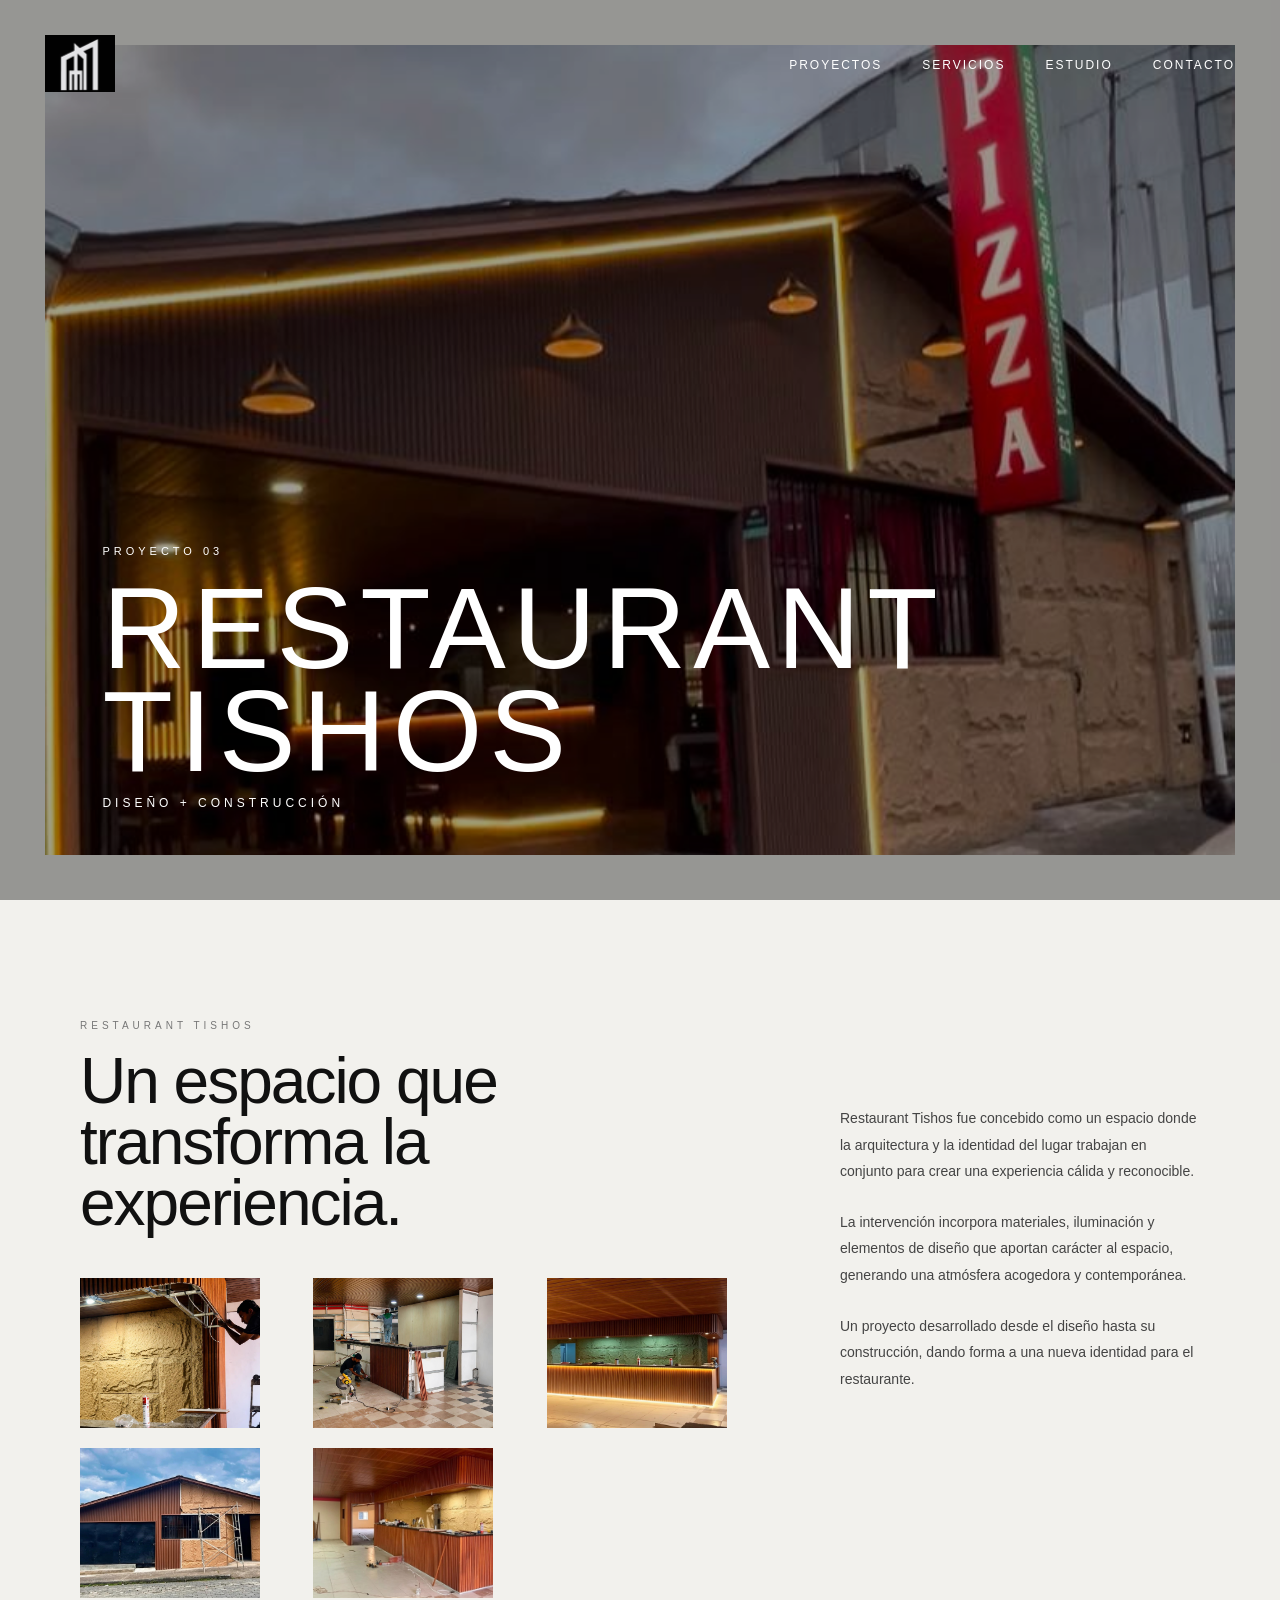
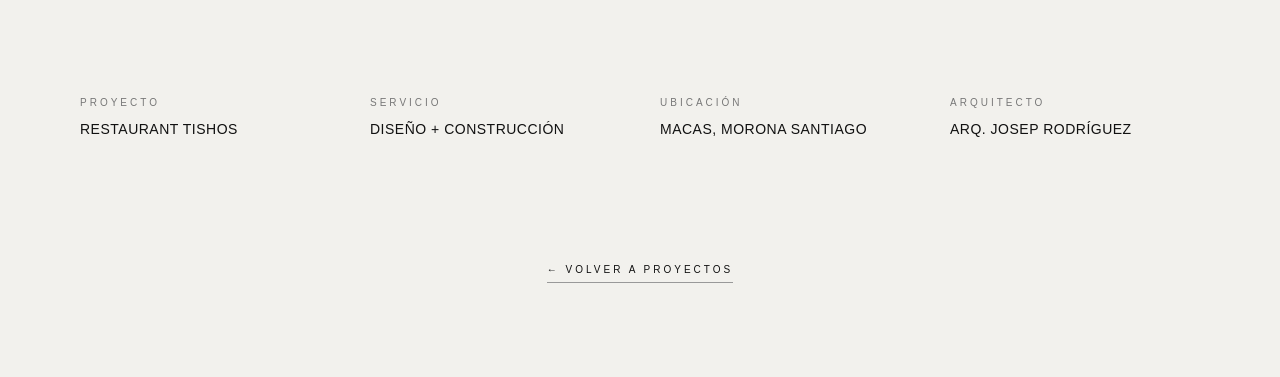
==== restaurant-tishos.html @ 7d6327d7 "Add files via upload" ====
<!DOCTYPE html>
<html lang="es">

<head>

    <meta charset="UTF-8">

    <meta name="viewport" content="width=device-width, initial-scale=1.0">

    <title>Restaurant Tishos | Elemental Studio</title>

    <link rel="stylesheet" href="styles.css">

</head>


<body class="project-page restaurant-tishos-page">


    <!-- HEADER -->

    <header class="project-header">

        <a href="index.html" class="project-logo">

            <img
                src="images/logo.png"
                alt="Elemental Studio"
            >

        </a>


        <nav>

            <a href="index.html#proyectos">
                PROYECTOS
            </a>

            <a href="index.html#servicios">
                SERVICIOS
            </a>

            <a href="index.html#estudio">
                ESTUDIO
            </a>

            <a href="index.html#contacto">
                CONTACTO
            </a>

        </nav>

    </header>


    <!-- PORTADA -->

    <main class="project-page">


        <section class="project-hero">

            <img
                src="images/restaurant-t.01.jpeg"
                alt="Restaurant Tishos - Elemental Studio"
            >

            <div class="project-hero-overlay"></div>


            <div class="project-hero-content">

                <span>
                    PROYECTO 03
                </span>

                <h1>
                    RESTAURANT TISHOS
                </h1>

                <p>
                    DISEÑO + CONSTRUCCIÓN
                </p>

            </div>

        </section>


        <!-- INTRODUCCIÓN -->

        <section class="project-description restaurant-tishos-description">


            <div class="restaurant-tishos-left">


                <div class="project-description-title">

                    <span>
                        RESTAURANT TISHOS
                    </span>

                    <h2>
                        Un espacio que
                        transforma la experiencia.
                    </h2>

                </div>


                <!-- 3 FOTOGRAFÍAS -->

                <div class="restaurant-tishos-gallery">


                    <div class="gallery-image">

                        <img
                            src="images/restaurant-t.02.jpeg"
                            alt="Restaurant Tishos - Fotografía 02"
                        >

                    </div>


                    <div class="gallery-image">

                        <img
                            src="images/restaurant-t.03.jpeg"
                            alt="Restaurant Tishos - Fotografía 03"
                        >

                    </div>


                    <div class="gallery-image">

                        <img
                            src="images/restaurant-t.04.jpg"
                            alt="Restaurant Tishos - Fotografía 04"
                        >

                    </div>


                    <div class="gallery-image">

                        <img
                            src="images/restaurant-t.05.jpg"
                            alt="Restaurant Tishos - Fotografía 05"
                        >

                    </div>


                    <div class="gallery-image">

                        <img
                            src="images/restaurant-t.06.jpg"
                            alt="Restaurant Tishos - Fotografía 06"
                        >

                    </div>

                </div>

            </div>


            <!-- TEXTO -->

            <div class="project-description-text">

                <p>
                    Restaurant Tishos fue concebido como un espacio
                    donde la arquitectura y la identidad del lugar
                    trabajan en conjunto para crear una experiencia
                    cálida y reconocible.
                </p>

                <p>
                    La intervención incorpora materiales, iluminación
                    y elementos de diseño que aportan carácter al
                    espacio, generando una atmósfera acogedora y
                    contemporánea.
                </p>

                <p>
                    Un proyecto desarrollado desde el diseño hasta
                    su construcción, dando forma a una nueva identidad
                    para el restaurante.
                </p>

            </div>


        </section>


        <!-- DATOS DEL PROYECTO -->

<section class="project-details">

    <div>

        <span>
            PROYECTO
        </span>

        <strong>
            RESTAURANT TISHOS
        </strong>

    </div>


    <div>

        <span>
            SERVICIO
        </span>

        <strong>
            DISEÑO + CONSTRUCCIÓN
        </strong>

    </div>


    <div>

        <span>
            UBICACIÓN
        </span>

        <strong>
            MACAS, MORONA SANTIAGO
        </strong>

    </div>


    <div>

        <span>
            ARQUITECTO
        </span>

        <strong>
            ARQ. JOSEP RODRÍGUEZ
        </strong>

    </div>

</section>


        <!-- VOLVER -->

        <section class="project-back">

            <a href="index.html#proyectos">
                ← VOLVER A PROYECTOS
            </a>

        </section>


    </main>


</body>

</html>
---- styles.css ----
html {
    scroll-behavior: smooth;
}
* {
    box-sizing: border-box;
}

html {
    scroll-behavior: smooth;
}

body {
    margin: 0;
    background-color: #111111;
    color: white;
    font-family: Arial, sans-serif;
}

/* =========================
   HEADER
========================= */

header {
    position: fixed;

    top: 20px;
    left: 25px;
    right: 25px;

    display: flex;
    justify-content: space-between;
    align-items: center;

    padding: 15px 20px;

    z-index: 100;

    transition: all 0.4s ease;
}

header.scrolled {
    background: rgba(242, 241, 237, 0.97);

    padding: 12px 20px;

    top: 15px;
    left: 25px;
    right: 25px;

    box-shadow: 0 8px 30px rgba(0, 0, 0, 0.08);
}

header img {
    width: 75px;

    transition: filter 0.4s ease;
}

nav {
    display: flex;
    gap: 40px;
}

nav a {
    color: white;
    text-decoration: none;

    font-size: 12px;
    letter-spacing: 2px;

    transition:
        color 0.4s ease,
        opacity 0.3s ease;
}

nav a:hover {
    opacity: 0.5;
}


/* HEADER AL HACER SCROLL */

header.scrolled nav a {
    color: #111111;
}

header.scrolled img {
    filter: brightness(0);
}


/* =========================
   HERO
========================= */

.hero {
    position: relative;

    width: 100%;
    min-height: 100vh;

    display: flex;
    justify-content: center;
    align-items: center;

    background-image: url("images/hero.jpg");
    background-size: cover;
    background-position: center;
    overflow: hidden;
}

/* Oscurece ligeramente la fotografía */

.hero-overlay {
    position: absolute;
    inset: 0;

    background: rgba(0, 0, 0, 0.38);
}

/* Contenido central */

.hero-content {
    position: relative;

    z-index: 2;

    text-align: center;

    max-width: 1000px;

    animation: heroAppear 1.5s ease forwards;
}

.hero-label {
    margin-bottom: 25px;

    font-size: 12px;
    letter-spacing: 5px;
}

.hero-content h1 {
    margin: 0;

    font-size: clamp(48px, 7vw, 105px);

    line-height: 0.9;

    letter-spacing: 10px;

    font-weight: 500;
}

.hero-subtitle {
    margin-top: 35px;

    font-size: 18px;

    letter-spacing: 4px;

    color: #eeeeee;
}

/* Botón */

.hero-button {
    display: inline-block;

    margin-top: 45px;

    padding: 15px 28px;

    border: 1px solid rgba(255, 255, 255, 0.7);

    color: white;

    text-decoration: none;

    font-size: 11px;

    letter-spacing: 3px;

    transition: all 0.4s ease;
}

.hero-button:hover {
    background: white;
    color: #111111;
}

/* Indicador de scroll */

.scroll-indicator {
    position: absolute;

    bottom: 35px;
    left: 50%;

    transform: translateX(-50%);

    display: flex;
    flex-direction: column;
    align-items: center;

    gap: 10px;

    font-size: 9px;
    letter-spacing: 3px;

    z-index: 2;
}

.scroll-indicator span {
    width: 1px;
    height: 45px;

    background: white;

    animation: scrollLine 2s infinite;
}

/* =========================
   ANIMACIONES
========================= */

@keyframes heroAppear {

    from {
        opacity: 0;
        transform: translateY(30px);
    }

    to {
        opacity: 1;
        transform: translateY(0);
    }

}

@keyframes scrollLine {

    0% {
        opacity: 0;
        transform: scaleY(0);
        transform-origin: top;
    }

    50% {
        opacity: 1;
        transform: scaleY(1);
    }

    100% {
        opacity: 0;
        transform: scaleY(1);
        transform-origin: bottom;
    }

}
/* =========================
   PROJECTS
========================= */

.projects-section {
    background: #f2f1ed;
    color: #111111;

    padding: 140px 7vw 240px;

    min-height: 100vh;
}

.section-intro {
    max-width: 700px;
    margin-bottom: 100px;
}

.section-number {
    display: block;

    font-size: 11px;
    letter-spacing: 3px;

    margin-bottom: 25px;
}

.section-intro h2 {
    margin: 0;

    font-size: clamp(50px, 8vw, 110px);

    font-weight: 400;

    letter-spacing: 8px;

    line-height: 0.9;
}

.section-intro p {
    max-width: 500px;

    margin-top: 35px;

    font-size: 18px;

    line-height: 1.7;

    letter-spacing: 0.5px;

    color: #555555;
}


/* =========================
   PROJECT GRID
========================= */

.projects-grid {
    display: grid;

    grid-template-columns: repeat(2, 1fr);

    gap: 80px 35px;
}


/* Proyecto */

.project-card {
    cursor: pointer;
}

.project-image {
    position: relative;

    width: 100%;

    aspect-ratio: 4 / 3;

    overflow: hidden;

    display: flex;

    align-items: flex-end;

    padding: 25px;

    transition: transform 0.5s ease;
}

.project-image img {
    position: absolute;

    inset: 0;

    width: 100%;
    height: 100%;

    object-fit: cover;

    transition: transform 0.8s ease;
}

/* Fondos provisionales */

.project-01 {
    background:
        linear-gradient(
            135deg,
            #3b3b3b,
            #111111
        );
}

.project-02 {
    background: none;
}

.project-03 {
    background:
        linear-gradient(
            135deg,
            #555555,
            #181818
        );
}


/* Número */

.project-image > span {
    color: white;

    font-size: 11px;

    letter-spacing: 3px;
}


/* Información */

.project-info {
    display: flex;

    justify-content: space-between;

    align-items: flex-start;

    padding-top: 22px;

    border-top: 1px solid #c9c9c9;

    margin-top: 15px;
}

.project-info h3 {
    margin: 0;

    font-size: 15px;

    font-weight: 500;

    letter-spacing: 2px;
}

.project-info p {
    margin: 9px 0 0;

    font-size: 10px;

    letter-spacing: 2px;

    color: #777777;
}

.project-arrow {
    font-size: 28px;

    font-weight: 300;

    transition: transform 0.4s ease;
}


/* =========================
   HOVER
========================= */

.project-card:hover .project-image {
    transform: scale(1.04);
}

.project-card:hover .project-arrow {
    transform: translate(5px, -5px);
}
.project-architect {
    display: block;

    margin-top: 8px;

    font-size: 9px;

    letter-spacing: 1.5px;

    color: #999999;
}
/* =========================
   PROJECT PAGE
========================= */

.project-page {
    background: #111111;
    color: white;
}


/* =========================
   PROJECT HERO
========================= */

.project-hero {
    position: relative;

    min-height: 100vh;

    display: flex;

    align-items: flex-end;

    padding: 45px;

    overflow: hidden;
}


.project-hero-image {
    position: absolute;

    inset: 0;

    z-index: 0;
}


.project-hero-image::after {
    content: "";

    position: absolute;

    inset: 0;

    background: linear-gradient(
        to top,
        rgba(0,0,0,0.7),
        rgba(0,0,0,0.05)
    );
}


.project-hero-image img {
    width: 100%;
    height: 100%;

    object-fit: cover;
}


.project-hero-title {
    position: relative;

    z-index: 2;

    max-width: 900px;
}


.project-hero-title span {
    font-size: 10px;

    letter-spacing: 4px;
}


.project-hero-title h1 {
    margin: 20px 0 10px;

    font-size: clamp(
        70px,
        12vw,
        170px
    );

    font-weight: 400;

    letter-spacing: 8px;

    line-height: 0.85;
}


.project-hero-title p {
    margin: 0;

    font-size: 12px;

    letter-spacing: 4px;

    color: #dddddd;
}


/* =========================
   PROJECT DETAILS
========================= */

.project-details {
    background: #f2f1ed;

    color: #111111;

    padding: 150px 7vw;

    display: grid;

    grid-template-columns: 1fr 1fr;

    gap: 100px;
}


.detail-number {
    font-size: 10px;

    letter-spacing: 4px;

    color: #777777;
}


.project-description h2 {
    margin-top: 30px;

    max-width: 650px;

    font-size: clamp(
        35px,
        5vw,
        65px
    );

    font-weight: 400;

    line-height: 1.05;

    letter-spacing: -1px;
}


.project-data {
    display: grid;

    grid-template-columns: 1fr 1fr;

    gap: 50px;
}


.project-data span {
    font-size: 9px;

    letter-spacing: 3px;

    color: #777777;
}


.project-data p {
    margin-top: 10px;

    font-size: 14px;

    letter-spacing: 1px;
}


/* =========================
   GALLERY
========================= */

.project-gallery {
    background: #f2f1ed;

    padding: 0 7vw 140px;
}

.gallery-grid {
    display: grid;

    grid-template-columns: repeat(3, 180px);

    gap: 30px;

    justify-content: start;
}

.gallery-image {
    width: 180px;

    overflow: hidden;
}

.gallery-image img {
    display: block;

    width: 100%;
    height: auto;

    object-fit: cover;

    transition: transform 0.6s ease;
}

.gallery-image:hover img {
    transform: scale(1.04);
}


/* =========================
   RESPONSIVE
========================= */

@media (max-width: 900px) {

    .gallery-grid {
        grid-template-columns: repeat(3, 150px);
        gap: 25px;
    }

    .gallery-image {
        width: 150px;
    }

}


@media (max-width: 600px) {

    .project-gallery {
        padding: 0 25px 100px;
    }

    .gallery-grid {
        grid-template-columns: repeat(2, 130px);
        gap: 25px 20px;
    }

    .gallery-image {
        width: 130px;
    }

}

/* =========================
   FOOTER
========================= */

footer {
    background: #111111;

    padding: 70px 7vw;

    text-align: center;
}


footer a {
    color: white;

    text-decoration: none;

    font-size: 10px;

    letter-spacing: 3px;

    transition: opacity 0.3s ease;
}


footer a:hover {
    opacity: 0.5;
}
/* =========================
   CASA CP - GALERIA FINAL
========================= */

.project-page .project-gallery {
    background: #f2f1ed;

    padding: 80px 7vw 140px;

    width: 100%;
}


/* CONTENEDOR DE LAS 6 FOTOS */

.project-page .gallery-grid {
    display: grid !important;

    grid-template-columns: repeat(3, 180px) !important;

    grid-auto-rows: auto;

    column-gap: 30px;

    row-gap: 60px;

    justify-content: start;

    align-items: start;

    width: 600px;

    max-width: 600px;

    margin: 0;

    padding: 0;
}


/* CADA FOTO */

.project-page .gallery-image {
    display: block !important;

    width: 180px !important;

    max-width: 180px !important;

    height: auto;

    overflow: hidden;

    margin: 0;

    padding: 0;
}


/* IMAGEN */

.project-page .gallery-image img {
    display: block;

    width: 180px !important;

    max-width: 180px !important;

    height: auto;

    object-fit: contain;

    margin: 0;

    padding: 0;

    transition: transform 0.5s ease;
}


/* EFECTO AL PASAR EL MOUSE */

.project-page .gallery-image:hover img {
    transform: scale(1.04);
}
/* =========================
   GALERÍA + TEXTO CASA C.P.
========================= */

.project-page .gallery-layout {
    display: grid;

    grid-template-columns: 600px 1fr;

    column-gap: 100px;

    align-items: start;

    width: 100%;
}


/* TEXTO */

.project-page .gallery-text {
    max-width: 360px;

    padding-top: 5px;
}


.project-page .gallery-text span {
    display: block;

    margin-bottom: 28px;

    font-size: 10px;

    letter-spacing: 4px;

    color: #777777;
}


.project-page .gallery-text p {
    margin: 0 0 22px;

    font-size: 13px;

    line-height: 1.9;

    letter-spacing: 0.2px;

    color: #333333;
}
/* =========================
   PROJECT LINK
========================= */

.project-link {
    display: block;

    text-decoration: none;

    color: inherit;
}
/* =========================
   SERVICES
========================= */

.services-section {
    background: #111111;

    color: #ffffff;

    padding: 160px 7vw;
}


.services-section .section-intro {
    margin-bottom: 100px;
}


.services-section .section-intro h2 {
    color: #ffffff;
}


.services-section .section-intro p {
    color: #aaaaaa;
}


/* LISTA DE SERVICIOS */

.services-list {
    border-top: 1px solid #333333;
}


.service-item {
    display: grid;

    grid-template-columns: 80px 1fr 50px;

    align-items: center;

    gap: 30px;

    padding: 45px 0;

    border-bottom: 1px solid #333333;

    transition: padding 0.4s ease;
}


/* NUMERO */

.service-number {
    font-size: 10px;

    letter-spacing: 3px;

    color: #777777;
}


/* CONTENIDO */

.service-content h3 {
    margin: 0;

    font-size: 24px;

    font-weight: 400;

    letter-spacing: 2px;
}


.service-content p {
    max-width: 600px;

    margin: 15px 0 0;

    font-size: 13px;

    line-height: 1.8;

    color: #999999;
}


/* FLECHA */

.service-arrow {
    font-size: 24px;

    color: #777777;

    transition:
        transform 0.4s ease,
        color 0.4s ease;
}


/* INTERACCIÓN */

.service-item:hover {
    padding-left: 20px;
}


.service-item:hover .service-arrow {
    transform: translate(5px, -5px);

    color: #ffffff;
}
/* =========================
   STUDIO
========================= */

.studio-section {
    background: #f2f1ed;

    color: #111111;

    padding: 160px 7vw;
}


.studio-section .section-intro {
    margin-bottom: 120px;
}


.studio-content {
    display: grid;

    grid-template-columns: 1.2fr 0.8fr;

    gap: 120px;

    max-width: 1300px;
}


/* FRASE PRINCIPAL */

.studio-statement h3 {
    margin: 0;

    max-width: 750px;

    font-size: clamp(
        42px,
        5vw,
        72px
    );

    font-weight: 400;

    line-height: 1.05;

    letter-spacing: -2px;
}


/* TEXTO */

.studio-text {
    max-width: 480px;
}


.studio-text > p {
    margin: 0 0 25px;

    font-size: 14px;

    line-height: 1.9;

    color: #444444;
}


/* ARQUITECTO */

.studio-architect {
    margin-top: 80px;

    padding-top: 25px;

    border-top: 1px solid #cccccc;
}


.studio-architect span {
    font-size: 9px;

    letter-spacing: 3px;

    color: #777777;
}


.studio-architect h4 {
    margin: 15px 0 5px;

    font-size: 16px;

    font-weight: 400;

    letter-spacing: 2px;
}


.studio-architect p {
    margin: 0;

    font-size: 11px;

    color: #777777;
}
/* =========================
   CONTACT
========================= */

.contact-section {
    background: #111111;

    color: #ffffff;

    padding: 160px 7vw 100px;
}


.contact-section .section-intro {
    margin-bottom: 120px;
}


.contact-section .section-intro h2 {
    color: #ffffff;
}


.contact-section .section-intro p {
    color: #888888;
}


.contact-content {
    display: grid;

    grid-template-columns: 1.2fr 0.8fr;

    gap: 120px;

    max-width: 1300px;
}


/* FRASE PRINCIPAL */

.contact-main h3 {
    margin: 0 0 60px;

    max-width: 700px;

    font-size: clamp(
        45px,
        6vw,
        85px
    );

    font-weight: 400;

    line-height: 0.98;

    letter-spacing: -3px;
}


/* CORREO */

.contact-email {
    display: inline-block;

    color: #ffffff;

    text-decoration: none;

    font-size: 15px;

    letter-spacing: 1px;

    padding-bottom: 12px;

    border-bottom: 1px solid #777777;

    transition:
        border-color 0.3s ease,
        opacity 0.3s ease;
}


.contact-email:hover {
    opacity: 0.6;

    border-color: #ffffff;
}


/* DATOS */

.contact-details {
    display: flex;

    flex-direction: column;

    gap: 60px;
}


.contact-item {
    display: flex;

    flex-direction: column;

    align-items: flex-start;
}


.contact-item > span {
    margin-bottom: 18px;

    font-size: 9px;

    letter-spacing: 3px;

    color: #777777;
}


.contact-item a,
.contact-item p {
    margin: 4px 0;

    color: #dddddd;

    text-decoration: none;

    font-size: 13px;

    line-height: 1.6;

    transition: opacity 0.3s ease;
}


.contact-item a:hover {
    opacity: 0.5;
}
.maps-link {
    margin-top: 15px !important;

    font-size: 10px !important;

    letter-spacing: 2px;

    color: #ffffff !important;

    border-bottom: 1px solid #666666;

    padding-bottom: 6px;

    transition:
        opacity 0.3s ease,
        border-color 0.3s ease;
}

.maps-link:hover {
    opacity: 0.6;

    border-color: #ffffff;
}

/* =========================
   SCROLL ANIMATIONS
========================= */

.reveal {
    opacity: 0;

    transform: translateY(40px);

    transition:
        opacity 0.9s ease,
        transform 0.9s ease;
}

.reveal.visible {
    opacity: 1;

    transform: translateY(0);
}

/* =========================
   PROJECT CARD INTERACTION
========================= */

.project-link {
    display: block;
    color: inherit;
    text-decoration: none;
}


/* FOTOGRAFÍA */

.project-card .project-image img {
    transition: transform 0.8s ease;
}


/* TARJETA AL PASAR EL CURSOR */

.project-card {
    transition:
        transform 0.5s ease,
        box-shadow 0.5s ease;
}


/* ZOOM SUTIL */

.project-card:hover .project-image img {
    transform: scale(1.04);
}


/* FLECHA */

.project-arrow {
    display: inline-block;

    transition:
        transform 0.5s ease,
        opacity 0.4s ease;
}


.project-card:hover .project-arrow {
    transform: translate(6px, -6px);
}


/* INFORMACIÓN */

.project-info {
    transition: transform 0.5s ease;
}


.project-card:hover .project-info {
    transform: translateY(-3px);
}
.project-link {
    cursor: pointer;
}
/* ==========================================
   PÁGINAS INDIVIDUALES DE PROYECTOS
========================================== */

.project-page {
    background: #f2f1ed;
    color: #111111;
}


/* ==========================================
   HEADER DE PROYECTOS
========================================== */

.project-header {
    position: fixed;

    top: 20px;
    left: 25px;
    right: 25px;

    display: flex;
    justify-content: space-between;
    align-items: center;

    z-index: 100;
}

.project-header nav {
    display: flex;
    gap: 40px;
}

.project-header nav a {
    color: #ffffff;

    text-decoration: none;

    font-size: 12px;

    letter-spacing: 2px;
}

.project-logo img {
    width: 70px;

    filter: invert(1);
}


/* ==========================================
   HERO
========================================== */

.project-hero {
    position: relative;

    width: 100%;
    height: 100vh;

    overflow: hidden;
}

.project-hero > img {
    display: block;

    width: 100%;
    height: 100%;

    object-fit: cover;
}

.project-hero-overlay {
    position: absolute;

    inset: 0;

    background: rgba(0, 0, 0, 0.38);
}

.project-hero-content {
    position: absolute;

    left: 8%;
    bottom: 10%;

    z-index: 2;

    color: white;
}

.project-hero-content span {
    font-size: 11px;

    letter-spacing: 4px;
}

.project-hero-content h1 {
    margin: 18px 0 12px;

    font-size: clamp(65px, 9vw, 130px);

    line-height: 0.9;

    font-weight: 400;

    letter-spacing: 7px;
}

.project-hero-content p {
    margin: 0;

    font-size: 12px;

    letter-spacing: 4px;
}


/* ==========================================
   INTRODUCCIÓN CASA C.P. + CASA D.R.
========================================== */

.project-cp-description,
.project-dr-description {
    display: grid;

    grid-template-columns: 1fr 360px;

    column-gap: 80px;

    align-items: start;

    width: 1120px;
    max-width: calc(100% - 120px);

    margin: 0 auto;

    padding: 120px 0 100px;
}


/* ==========================================
   COLUMNA IZQUIERDA
========================================== */

.project-cp-left,
.project-dr-left {
    grid-column: 1;

    min-width: 0;
}


/* ==========================================
   TÍTULO
========================================== */

.project-cp-page .project-description-title,
.project-dr-page .project-description-title {
    margin: 0 0 45px;
}

.project-cp-page .project-description-title span,
.project-dr-page .project-description-title span {
    display: block;

    margin-bottom: 20px;

    font-size: 10px;

    letter-spacing: 4px;

    color: #777777;
}

.project-cp-page .project-description-title h2,
.project-dr-page .project-description-title h2 {
    margin: 0;

    max-width: 700px;

    font-size: clamp(48px, 5vw, 76px);

    line-height: 0.95;

    font-weight: 400;

    letter-spacing: -2px;
}


/* ==========================================
   GALERÍA CASA C.P. — 3 x 2
========================================== */

.project-cp-page .project-cp-gallery {
    display: grid;

    grid-template-columns: repeat(3, 1fr);

    gap: 20px;

    width: 100%;

    margin: 0;

    padding: 0;
}

.project-cp-page .project-cp-gallery .gallery-image {
    width: 100%;

    overflow: hidden;
}

.project-cp-page .project-cp-gallery .gallery-image img {
    display: block;

    width: 100%;

    height: 150px;

    object-fit: cover;

    transition: transform 0.6s ease;
}

.project-cp-page .project-cp-gallery .gallery-image:hover img {
    transform: scale(1.04);
}


/* ==========================================
   GALERÍA CASA D.R. — 3 EN UNA FILA
========================================== */

.project-dr-page .project-dr-gallery {
    display: grid;

    grid-template-columns: repeat(3, 1fr);

    gap: 20px;

    width: 100%;

    margin: 0;

    padding: 0;
}

.project-dr-page .project-dr-gallery .gallery-image {
    width: 100%;

    overflow: hidden;
}

.project-dr-page .project-dr-gallery .gallery-image img {
    display: block;

    width: 100%;

    height: 150px;

    object-fit: cover;

    transition: transform 0.6s ease;
}

.project-dr-page .project-dr-gallery .gallery-image:hover img {
    transform: scale(1.04);
}


/* ==========================================
   TEXTO A LA DERECHA
========================================== */

.project-cp-page .project-description-text,
.project-dr-page .project-description-text {
    grid-column: 2;

    grid-row: 1;

    width: 100%;

    max-width: 360px;

    padding-top: 85px;
}

.project-cp-page .project-description-text p,
.project-dr-page .project-description-text p {
    margin: 0 0 24px;

    font-size: 14px;

    line-height: 1.9;

    color: #444444;
}


/* ==========================================
   DATOS DEL PROYECTO
========================================== */

.project-cp-page .project-details,
.project-dr-page .project-details {
    display: grid;

    grid-template-columns: repeat(4, 1fr);

    gap: 40px;

    width: 1120px;
    max-width: calc(100% - 120px);

    margin: 0 auto;

    padding: 0 0 100px;

    border: 0;
}

.project-cp-page .project-details div,
.project-dr-page .project-details div {
    padding: 0;
}

.project-cp-page .project-details span,
.project-dr-page .project-details span {
    display: block;

    margin-bottom: 12px;

    font-size: 10px;

    letter-spacing: 3px;

    color: #777777;
}

.project-cp-page .project-details strong,
.project-dr-page .project-details strong {
    font-size: 14px;

    font-weight: 500;

    letter-spacing: 0.5px;
}


/* ==========================================
   VOLVER A PROYECTOS
========================================== */

.project-back {
    padding: 20px 0 100px;

    text-align: center;
}

.project-back a {
    color: #111111;

    text-decoration: none;

    font-size: 10px;

    letter-spacing: 3px;

    border-bottom: 1px solid #999999;

    padding-bottom: 7px;
}


/* ==========================================
   RESPONSIVE
========================================== */

@media (max-width: 900px) {

    .project-cp-description,
    .project-dr-description {
        grid-template-columns: 1fr;

        width: auto;

        max-width: calc(100% - 50px);

        padding: 90px 0 80px;

        gap: 50px;
    }

    .project-cp-left,
    .project-dr-left {
        grid-column: 1;
    }

    .project-cp-page .project-description-text,
    .project-dr-page .project-description-text {
        grid-column: 1;

        grid-row: auto;

        padding-top: 0;

        max-width: 650px;
    }

    .project-cp-page .project-details,
    .project-dr-page .project-details {
        width: auto;

        max-width: calc(100% - 50px);

        grid-template-columns: 1fr 1fr;

        padding-bottom: 80px;
    }

}


@media (max-width: 600px) {

    .project-cp-page .project-cp-gallery,
    .project-dr-page .project-dr-gallery {
        grid-template-columns: 1fr 1fr;

        gap: 15px;
    }

    .project-cp-page .project-cp-gallery .gallery-image img,
    .project-dr-page .project-dr-gallery .gallery-image img {
        height: auto;
    }

    .project-cp-page .project-details,
    .project-dr-page .project-details {
        grid-template-columns: 1fr;
    }

    .project-hero-content {
        left: 25px;
        bottom: 8%;
    }

    .project-hero-content h1 {
        font-size: 52px;
    }

}

/* ==========================================
   RESTAURANT TISHOS
========================================== */

.restaurant-tishos-page .restaurant-tishos-description {

    display: grid;

    grid-template-columns: 1fr 360px;

    column-gap: 80px;

    align-items: start;

    width: 1120px;

    max-width: calc(100% - 120px);

    margin: 0 auto;

    padding: 120px 0 100px;
}


.restaurant-tishos-page .restaurant-tishos-left {

    grid-column: 1;

    min-width: 0;
}


.restaurant-tishos-page .project-description-title {

    margin-bottom: 45px;
}


.restaurant-tishos-page .project-description-title span {

    display: block;

    margin-bottom: 20px;

    font-size: 10px;

    letter-spacing: 4px;

    color: #777777;
}


.restaurant-tishos-page .project-description-title h2 {

    margin: 0;

    max-width: 700px;

    font-size: clamp(48px, 5vw, 76px);

    line-height: 0.95;

    font-weight: 400;

    letter-spacing: -2px;
}


/* GALERÍA */

.restaurant-tishos-page .restaurant-tishos-gallery {

    display: grid;

    grid-template-columns: repeat(3, 1fr);

    gap: 20px;

    width: 100%;
}


.restaurant-tishos-page .restaurant-tishos-gallery .gallery-image {

    width: 100%;

    overflow: hidden;
}


.restaurant-tishos-page .restaurant-tishos-gallery .gallery-image img {

    display: block;

    width: 100%;

    height: 150px;

    object-fit: cover;

    transition: transform 0.6s ease;
}


.restaurant-tishos-page .restaurant-tishos-gallery .gallery-image:hover img {

    transform: scale(1.04);
}


/* TEXTO */

.restaurant-tishos-page .project-description-text {

    grid-column: 2;

    grid-row: 1;

    width: 100%;

    max-width: 360px;

    padding-top: 85px;
}


.restaurant-tishos-page .project-description-text p {

    margin: 0 0 24px;

    font-size: 14px;

    line-height: 1.9;

    color: #444444;
}


/* RESPONSIVE */

@media (max-width: 900px) {

    .restaurant-tishos-page .restaurant-tishos-description {

        grid-template-columns: 1fr;

        width: auto;

        max-width: calc(100% - 50px);

        padding: 90px 0 80px;

        gap: 50px;
    }


    .restaurant-tishos-page .restaurant-tishos-left,
    .restaurant-tishos-page .project-description-text {

        grid-column: 1;

        grid-row: auto;
    }


    .restaurant-tishos-page .project-description-text {

        padding-top: 0;

        max-width: 650px;
    }

}


@media (max-width: 600px) {

    .restaurant-tishos-page .restaurant-tishos-gallery {

        grid-template-columns: 1fr 1fr;

        gap: 15px;
    }


    .restaurant-tishos-page .restaurant-tishos-gallery .gallery-image img {

        height: auto;
    }

}
/* ==========================================
   RESTAURANT TISHOS — DATOS
   MISMO ESTILO QUE CASA C.P. Y CASA D.R.
========================================== */

.restaurant-tishos-page .project-details {
    display: grid;

    grid-template-columns: repeat(4, 1fr);

    gap: 40px;

    width: 1120px;
    max-width: calc(100% - 120px);

    margin: 0 auto;

    padding: 0 0 100px;

    border: 0;
}

.restaurant-tishos-page .project-details div {
    padding: 0;
}

.restaurant-tishos-page .project-details span {
    display: block;

    margin-bottom: 12px;

    font-size: 10px;

    line-height: 1;

    letter-spacing: 3px;

    font-weight: 400;

    color: #777777;
}

.restaurant-tishos-page .project-details strong {
    display: block;

    margin: 0;

    font-size: 14px;

    line-height: 1.35;

    letter-spacing: 0.5px;

    font-weight: 500;

    color: #111111;
}
/* ==========================================
   PISCINA
========================================== */

.piscina-page .piscina-description {

    display: grid;

    grid-template-columns: 1fr 360px;

    column-gap: 80px;

    align-items: start;

    width: 1120px;

    max-width: calc(100% - 120px);

    margin: 0 auto;

    padding: 120px 0 100px;
}


.piscina-page .piscina-left {

    grid-column: 1;

    min-width: 0;
}


.piscina-page .project-description-title {

    margin-bottom: 45px;
}


.piscina-page .project-description-title span {

    display: block;

    margin-bottom: 20px;

    font-size: 10px;

    letter-spacing: 4px;

    color: #777777;
}


.piscina-page .project-description-title h2 {

    margin: 0;

    max-width: 700px;

    font-size: clamp(48px, 5vw, 76px);

    line-height: 0.95;

    font-weight: 400;

    letter-spacing: -2px;
}


/* GALERÍA */

.piscina-page .piscina-gallery {

    display: grid;

    grid-template-columns: repeat(2, 1fr);

    gap: 20px;

    width: 100%;
}


.piscina-page .piscina-gallery .gallery-image {

    width: 100%;

    overflow: hidden;
}


.piscina-page .piscina-gallery .gallery-image img {

    display: block;

    width: 100%;

    height: 170px;

    object-fit: cover;

    transition: transform 0.6s ease;
}


.piscina-page .piscina-gallery .gallery-image:hover img {

    transform: scale(1.04);
}


/* TEXTO */

.piscina-page .project-description-text {

    grid-column: 2;

    grid-row: 1;

    width: 100%;

    max-width: 360px;

    padding-top: 85px;
}


.piscina-page .project-description-text p {

    margin: 0 0 24px;

    font-size: 14px;

    line-height: 1.9;

    color: #444444;
}


/* MÓVIL */

@media (max-width: 900px) {

    .piscina-page .piscina-description {

        grid-template-columns: 1fr;

        width: auto;

        max-width: calc(100% - 50px);

        padding: 90px 0 80px;

        gap: 50px;
    }


    .piscina-page .piscina-left,
    .piscina-page .project-description-text {

        grid-column: 1;

        grid-row: auto;
    }


    .piscina-page .project-description-text {

        padding-top: 0;

        max-width: 650px;
    }

}


@media (max-width: 600px) {

    .piscina-page .piscina-gallery {

        grid-template-columns: 1fr;

        gap: 15px;
    }


    .piscina-page .piscina-gallery .gallery-image img {

        height: auto;
    }

}

/* ==========================================
   PISCINA — DATOS DEL PROYECTO
   MISMO ESTILO QUE LOS DEMÁS PROYECTOS
========================================== */

.piscina-page .project-details {
    display: grid;

    grid-template-columns: repeat(4, 1fr);

    gap: 40px;

    width: 1120px;

    max-width: calc(100% - 120px);

    margin: 0 auto;

    padding: 0 0 100px;

    border: 0;
}

.piscina-page .project-details div {
    padding: 0;
}

.piscina-page .project-details span {
    display: block;

    margin-bottom: 12px;

    font-size: 10px;

    line-height: 1;

    letter-spacing: 3px;

    font-weight: 400;

    color: #777777;
}

.piscina-page .project-details strong {
    display: block;

    margin: 0;

    font-size: 14px;

    line-height: 1.35;

    letter-spacing: 0.5px;

    font-weight: 500;

    color: #111111;
}


/* MÓVIL */

@media (max-width: 900px) {

    .piscina-page .project-details {
        width: auto;

        max-width: calc(100% - 50px);

        grid-template-columns: 1fr 1fr;

        padding-bottom: 80px;
    }

}


@media (max-width: 600px) {

    .piscina-page .project-details {
        grid-template-columns: 1fr;
    }

}
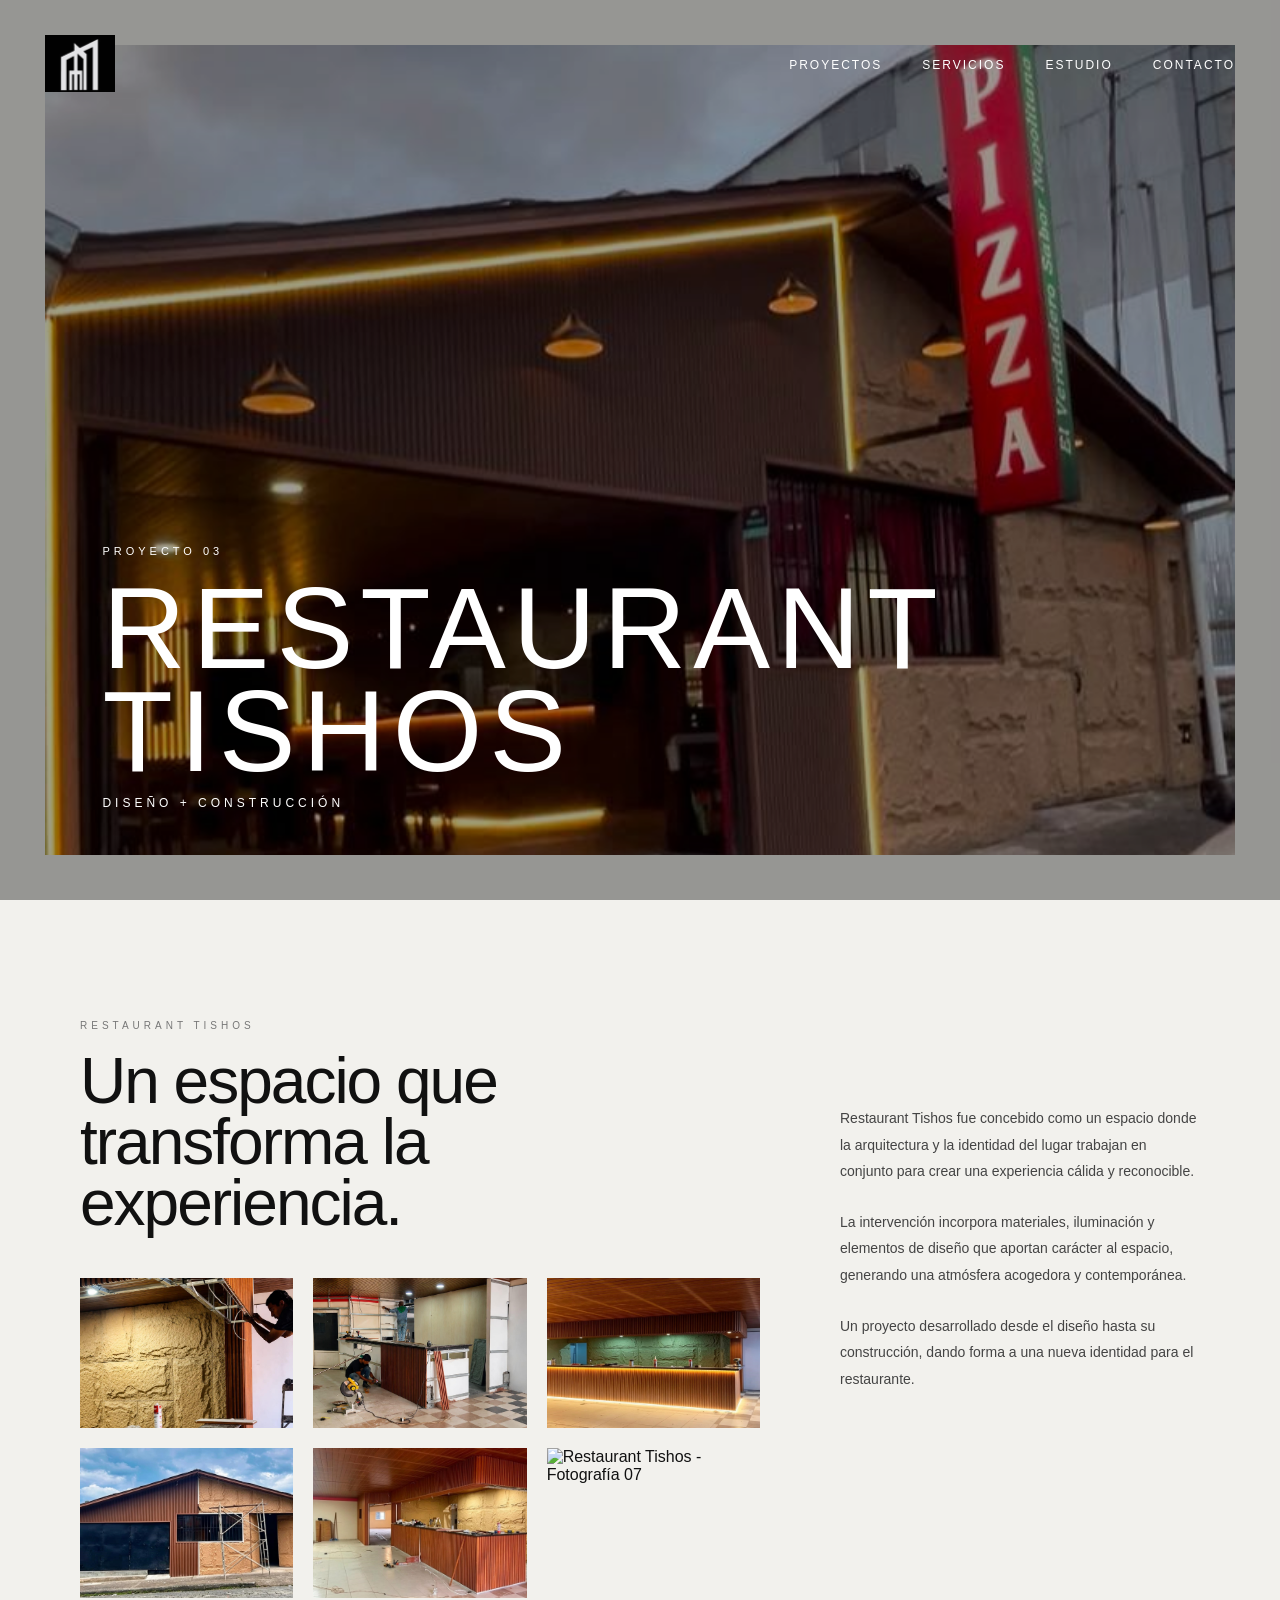
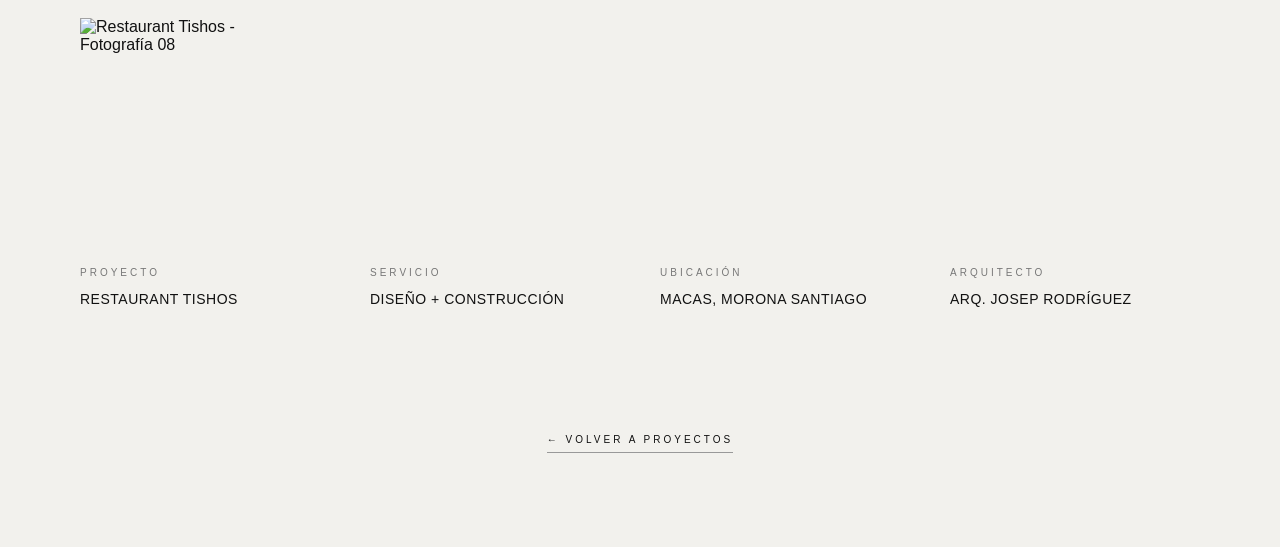
==== commit b9dd8699: "Add files via upload" ====
--- a/restaurant-tishos.html
+++ b/restaurant-tishos.html
@@ -54,10 +54,10 @@
     </header>
 
 
-    <!-- PORTADA -->
-
     <main class="project-page">
 
+
+        <!-- PORTADA -->
 
         <section class="project-hero">
 
@@ -103,14 +103,14 @@
                     </span>
 
                     <h2>
-                        Un espacio que
+                        Un espacio que<br>
                         transforma la experiencia.
                     </h2>
 
                 </div>
 
 
-                <!-- 3 FOTOGRAFÍAS -->
+                <!-- GALERÍA -->
 
                 <div class="restaurant-tishos-gallery">
 
@@ -163,6 +163,27 @@
                         >
 
                     </div>
+
+
+                    <div class="gallery-image">
+
+                        <img
+                            src="images/restaurant-t.07.png"
+                            alt="Restaurant Tishos - Fotografía 07"
+                        >
+
+                    </div>
+
+
+                    <div class="gallery-image">
+
+                        <img
+                            src="images/restaurant-t.08.png"
+                            alt="Restaurant Tishos - Fotografía 08"
+                        >
+
+                    </div>
+
 
                 </div>
 
@@ -201,60 +222,62 @@
 
         <!-- DATOS DEL PROYECTO -->
 
-<section class="project-details">
-
-    <div>
-
-        <span>
-            PROYECTO
-        </span>
-
-        <strong>
-            RESTAURANT TISHOS
-        </strong>
-
-    </div>
-
-
-    <div>
-
-        <span>
-            SERVICIO
-        </span>
-
-        <strong>
-            DISEÑO + CONSTRUCCIÓN
-        </strong>
-
-    </div>
-
-
-    <div>
-
-        <span>
-            UBICACIÓN
-        </span>
-
-        <strong>
-            MACAS, MORONA SANTIAGO
-        </strong>
-
-    </div>
-
-
-    <div>
-
-        <span>
-            ARQUITECTO
-        </span>
-
-        <strong>
-            ARQ. JOSEP RODRÍGUEZ
-        </strong>
-
-    </div>
-
-</section>
+        <section class="project-details">
+
+
+            <div>
+
+                <span>
+                    PROYECTO
+                </span>
+
+                <strong>
+                    RESTAURANT TISHOS
+                </strong>
+
+            </div>
+
+
+            <div>
+
+                <span>
+                    SERVICIO
+                </span>
+
+                <strong>
+                    DISEÑO + CONSTRUCCIÓN
+                </strong>
+
+            </div>
+
+
+            <div>
+
+                <span>
+                    UBICACIÓN
+                </span>
+
+                <strong>
+                    MACAS, MORONA SANTIAGO
+                </strong>
+
+            </div>
+
+
+            <div>
+
+                <span>
+                    ARQUITECTO
+                </span>
+
+                <strong>
+                    ARQ. JOSEP RODRÍGUEZ
+                </strong>
+
+            </div>
+
+
+        </section>
 
 
         <!-- VOLVER -->
--- a/styles.css
+++ b/styles.css
@@ -53,6 +53,8 @@
 header img {
     width: 75px;
 
+    filter: brightness(0) invert(1);
+
     transition: filter 0.4s ease;
 }
 
@@ -265,7 +267,7 @@
     background: #f2f1ed;
     color: #111111;
 
-    padding: 140px 7vw 240px;
+    padding: 140px 7vw 360px;
 
     min-height: 100vh;
 }
@@ -904,7 +906,9 @@
 
     color: #ffffff;
 
-    padding: 160px 7vw;
+    padding: 140px 7vw 38px;
+
+    margin-top: 140px;
 }
 
 
@@ -1018,7 +1022,7 @@
 
     color: #111111;
 
-    padding: 160px 7vw;
+    padding: 38px 7vw 120px;
 }
 
 
@@ -2341,4 +2345,402 @@
         grid-template-columns: 1fr;
     }
 
+}
+/* ==========================================
+   RESTAURANT TISHOS — GALERÍA 3 COLUMNAS
+========================================== */
+
+.restaurant-tishos-page .restaurant-tishos-gallery {
+    display: grid !important;
+
+    grid-template-columns: repeat(3, minmax(0, 1fr)) !important;
+
+    grid-auto-flow: row;
+
+    column-gap: 20px;
+
+    row-gap: 20px;
+
+    width: 100% !important;
+
+    max-width: 100% !important;
+
+    margin: 0 !important;
+
+    padding: 0 !important;
+}
+
+
+/* FOTOGRAFÍAS */
+
+.restaurant-tishos-page .restaurant-tishos-gallery .gallery-image {
+    display: block !important;
+
+    width: 100% !important;
+
+    max-width: none !important;
+
+    min-width: 0 !important;
+
+    margin: 0 !important;
+
+    padding: 0 !important;
+
+    overflow: hidden;
+}
+
+
+.restaurant-tishos-page .restaurant-tishos-gallery .gallery-image img {
+    display: block !important;
+
+    width: 100% !important;
+
+    max-width: none !important;
+
+    height: 150px !important;
+
+    object-fit: cover;
+
+    margin: 0;
+
+    padding: 0;
+
+    transition: transform 0.6s ease;
+}
+
+
+.restaurant-tishos-page .restaurant-tishos-gallery .gallery-image:hover img {
+    transform: scale(1.04);
+}
+
+
+/* ==========================================
+   TABLET
+========================================== */
+
+@media (max-width: 900px) {
+
+    .restaurant-tishos-page .restaurant-tishos-gallery {
+        grid-template-columns: repeat(3, minmax(0, 1fr)) !important;
+    }
+
+}
+
+
+/* ==========================================
+   CELULAR
+========================================== */
+
+@media (max-width: 600px) {
+
+    .restaurant-tishos-page .restaurant-tishos-gallery {
+        grid-template-columns: repeat(2, minmax(0, 1fr)) !important;
+
+        column-gap: 15px;
+
+        row-gap: 15px;
+    }
+
+    .restaurant-tishos-page .restaurant-tishos-gallery .gallery-image img {
+        height: auto !important;
+    }
+
+}
+
+/* =========================
+   ESPACIO ENTRE PROYECTOS Y SERVICIOS
+========================= */
+
+.services-section {
+    margin-top: 140px;
+    margin-bottom: 0;
+}
+
+.studio-section .section-intro.reveal {
+    transform: translateY(0);
+}
+
+/* ==========================================
+   SEPARACIÓN SERVICIOS → ESTUDIO
+========================================== */
+
+.services-section {
+    margin-bottom: 0 !important;
+    padding-bottom: 38px !important;
+}
+
+.studio-section {
+    margin-top: 0 !important;
+    padding-top: 38px !important;
+}
+
+/* ==========================================
+   CASA J.R.
+========================================== */
+
+.casa-jr-page .casa-jr-description {
+
+    display: grid;
+
+    grid-template-columns: 1fr 360px;
+
+    column-gap: 80px;
+
+    align-items: start;
+
+    width: 1120px;
+
+    max-width: calc(100% - 120px);
+
+    margin: 0 auto;
+
+    padding: 120px 0 100px;
+}
+
+
+.casa-jr-page .casa-jr-left {
+
+    grid-column: 1;
+
+    min-width: 0;
+}
+
+
+.casa-jr-page .project-description-title {
+
+    margin-bottom: 45px;
+}
+
+
+.casa-jr-page .project-description-title span {
+
+    display: block;
+
+    margin-bottom: 20px;
+
+    font-size: 10px;
+
+    letter-spacing: 4px;
+
+    color: #777777;
+}
+
+
+.casa-jr-page .project-description-title h2 {
+
+    margin: 0;
+
+    max-width: 700px;
+
+    font-size: clamp(48px, 5vw, 76px);
+
+    line-height: 0.95;
+
+    font-weight: 400;
+
+    letter-spacing: -2px;
+}
+
+
+/* GALERÍA */
+
+.casa-jr-page .casa-jr-gallery {
+
+    display: grid;
+
+    grid-template-columns: repeat(2, 1fr);
+
+    gap: 20px;
+
+    width: 100%;
+}
+
+
+.casa-jr-page .casa-jr-gallery .gallery-image {
+
+    width: 100%;
+
+    overflow: hidden;
+}
+
+
+.casa-jr-page .casa-jr-gallery .gallery-image img {
+
+    display: block;
+
+    width: 100%;
+
+    height: 170px;
+
+    object-fit: cover;
+
+    transition: transform 0.6s ease;
+}
+
+
+.casa-jr-page .casa-jr-gallery .gallery-image:hover img {
+
+    transform: scale(1.04);
+}
+
+
+/* TEXTO */
+
+.casa-jr-page .project-description-text {
+
+    grid-column: 2;
+
+    grid-row: 1;
+
+    width: 100%;
+
+    max-width: 360px;
+
+    padding-top: 85px;
+}
+
+
+.casa-jr-page .project-description-text p {
+
+    margin: 0 0 24px;
+
+    font-size: 14px;
+
+    line-height: 1.9;
+
+    color: #444444;
+}
+
+
+/* DATOS */
+
+.casa-jr-page .project-details {
+
+    display: grid;
+
+    grid-template-columns: repeat(4, 1fr);
+
+    gap: 40px;
+
+    width: 1120px;
+
+    max-width: calc(100% - 120px);
+
+    margin: 0 auto;
+
+    padding: 0 0 100px;
+
+    border: 0;
+}
+
+
+.casa-jr-page .project-details div {
+    padding: 0;
+}
+
+
+.casa-jr-page .project-details span {
+
+    display: block;
+
+    margin-bottom: 12px;
+
+    font-size: 10px;
+
+    line-height: 1;
+
+    letter-spacing: 3px;
+
+    color: #777777;
+}
+
+
+.casa-jr-page .project-details strong {
+
+    display: block;
+
+    margin: 0;
+
+    font-size: 14px;
+
+    line-height: 1.35;
+
+    letter-spacing: 0.5px;
+
+    font-weight: 500;
+
+    color: #111111;
+}
+
+
+/* MÓVIL */
+
+@media (max-width: 900px) {
+
+    .casa-jr-page .casa-jr-description {
+
+        grid-template-columns: 1fr;
+
+        width: auto;
+
+        max-width: calc(100% - 50px);
+
+        padding: 90px 0 80px;
+
+        gap: 50px;
+    }
+
+
+    .casa-jr-page .casa-jr-left,
+    .casa-jr-page .project-description-text {
+
+        grid-column: 1;
+
+        grid-row: auto;
+    }
+
+
+    .casa-jr-page .project-description-text {
+
+        padding-top: 0;
+
+        max-width: 650px;
+    }
+
+
+    .casa-jr-page .project-details {
+
+        width: auto;
+
+        max-width: calc(100% - 50px);
+
+        grid-template-columns: 1fr 1fr;
+
+        padding-bottom: 80px;
+    }
+
+}
+
+
+@media (max-width: 600px) {
+
+    .casa-jr-page .casa-jr-gallery {
+
+        grid-template-columns: 1fr;
+
+        gap: 15px;
+    }
+
+
+    .casa-jr-page .casa-jr-gallery .gallery-image img {
+
+        height: auto;
+    }
+
+
+    .casa-jr-page .project-details {
+
+        grid-template-columns: 1fr;
+    }
+
 }
